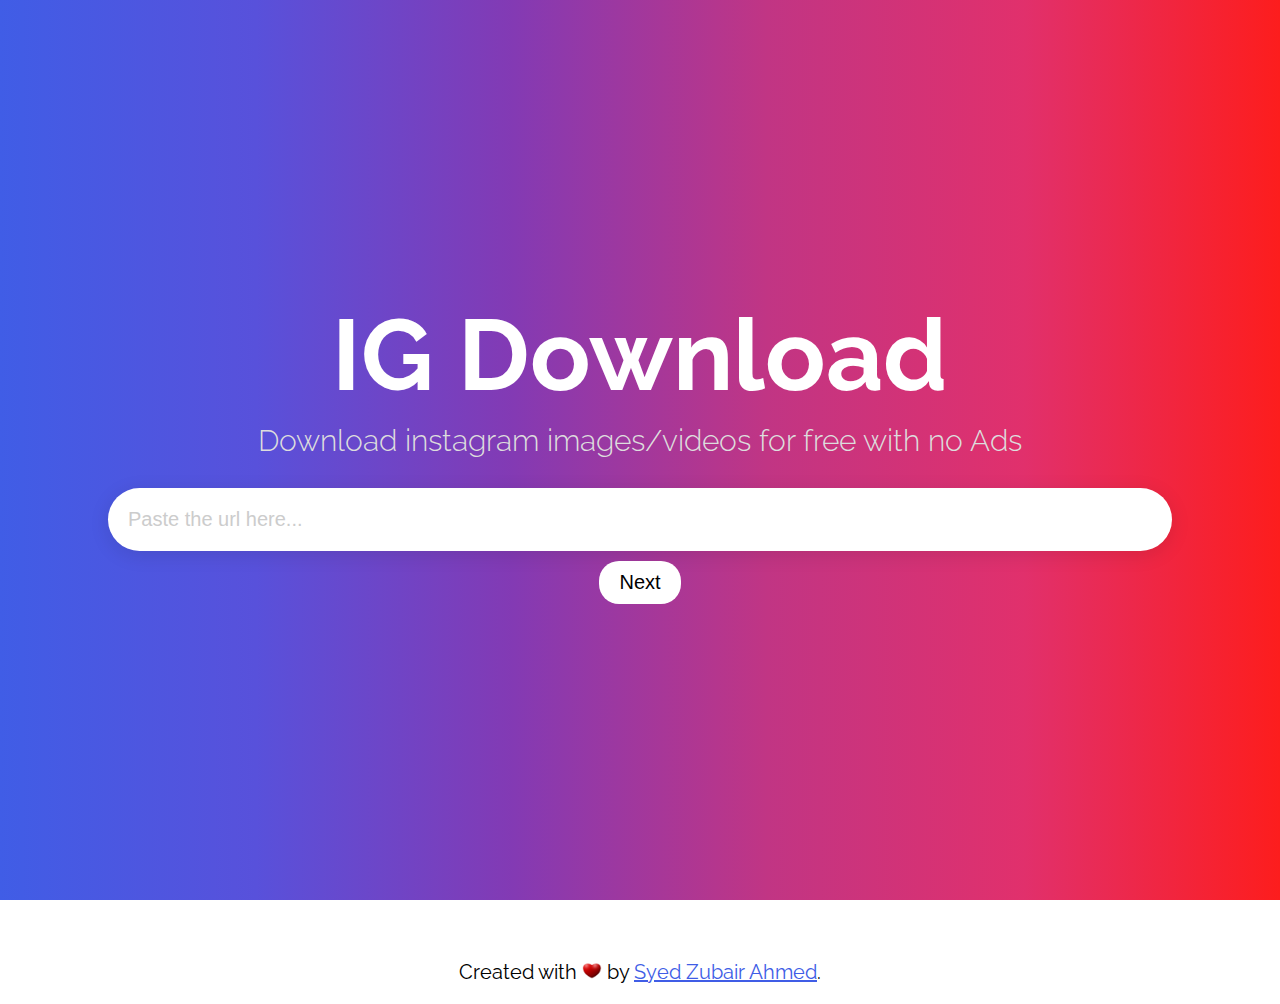
==== index.html @ 48ecaa1c "initial commit" ====
<!DOCTYPE html>
<html lang="en">

<head>
    <meta charset="UTF-8">
    <meta name="viewport" content="width=device-width, initial-scale=1.0">
    <meta name="theme-color" content="#e1306c" />
    <link href="https://fonts.googleapis.com/css2?family=Raleway:wght@300;400;700&display=swap" rel="stylesheet">
    <link rel="stylesheet" href="index.css" />
    <meta name="description" content="Download instagram images/videos for free with no Ads" />
    <title>IG Download</title>
</head>

<body>
    <header class="header">
        <h1 class="heading">IG Download</h1>
        <h2 class="sub-heading">
            Download instagram images/videos for free with no Ads
        </h2>
        <input type="text" name="url" class="input-url" placeholder="Paste the url here..." />
        <button class="submit-btn" onclick="getMedia()">Next</button>
    </header>
    <div class="result">
    </div>
    <div class="nothing">
    </div>
    <footer>
        <p>Created with <img src="./assets/heart.png" alt="heart" /> by <a href="https://github.com/syedzubairahmed001"
                target="_blank">Syed Zubair Ahmed</a>.</p>
    </footer>
    <script src="index.js"></script>
</body>

</html>
---- index.css ----
body {
  margin: 0;
  padding: 0;
  font-size: 10px;
  font-family: "Raleway", sans-serif;
  -webkit-font-smoothing: antialiased;
  -moz-osx-font-smoothing: grayscale;
}
html {
  font-size: 10px;
}

.header {
  /* background-image: url("../../assets/images/hero-bg.svg"); */
  background-image: linear-gradient(
    to right,
    #405de6,
    #5851db,
    #833ab4,
    #c13584,
    #e1306c,
    #fd1d1d
  );
  background-position: top;
  background-size: contain;
  background-repeat: no-repeat;
  width: 100%;
  height: 100vh;
  display: flex;
  align-items: center;
  justify-content: center;
  flex-direction: column;
}
.nothing {
  display: none;
}
.heading {
  font-size: 10rem;
  margin: 0;
  margin-bottom: 1rem;
  color: #fff;
  text-align: center;
}
.sub-heading {
  font-size: 3rem;
  font-weight: 300;
  color: #ddd;
  margin: 0;
  margin-bottom: 3rem;
  text-align: center;
}

.input-url {
  padding: 2rem;
  font-size: 2rem;
  border-radius: 4rem;
  width: 80%;
  border: none;
  box-shadow: 0px 4px 20px rgba(0, 0, 0, 0.1);
  margin-bottom: 1rem;
}
.input-url::placeholder {
  color: #ccc;
}

.submit-btn {
  background-color: #fff;
  border: none;
  border-radius: 2rem;
  padding: 1rem 2rem;
  font-size: 2rem;
  font-weight: 400;
  cursor: pointer;
}
.result {
  text-align: center;
  display: flex;
  flex-direction: row;
  padding: 20px;
  align-items: center;
  justify-content: center;
}
.image,
.video {
  width: 200px;
  border-radius: 20px;
}
.download-btn {
  background-image: linear-gradient(
    to right,
    #405de6,
    #5851db,
    #833ab4,
    #c13584,
    #e1306c,
    #fd1d1d
  );
  border: none;
  border-radius: 2rem;
  padding: 1rem 2rem;
  font-size: 2rem;
  cursor: pointer;
  color: #fff;
  text-decoration: none;
  margin-top: 10px;
  margin-left: 10px;
}
footer {
  width: 100%;
  text-align: center;
  font-size: 20px;
}
footer img {
  width: 20px;
}
footer a {
  color: #405de6;
}
@media only screen and (max-width: 600px) {
  .heading {
    font-size: 5rem;
  }
  .sub-heading {
    font-size: 2rem;
  }
  .input-url {
    padding: 1rem;
    font-size: 1.5rem;
    border-radius: 3rem;
    width: 90%;
  }
  .result {
    flex-direction: column;
  }
  footer {
    font-size: 15px;
  }
  .download-btn{
    margin-left: 0;
  }
}
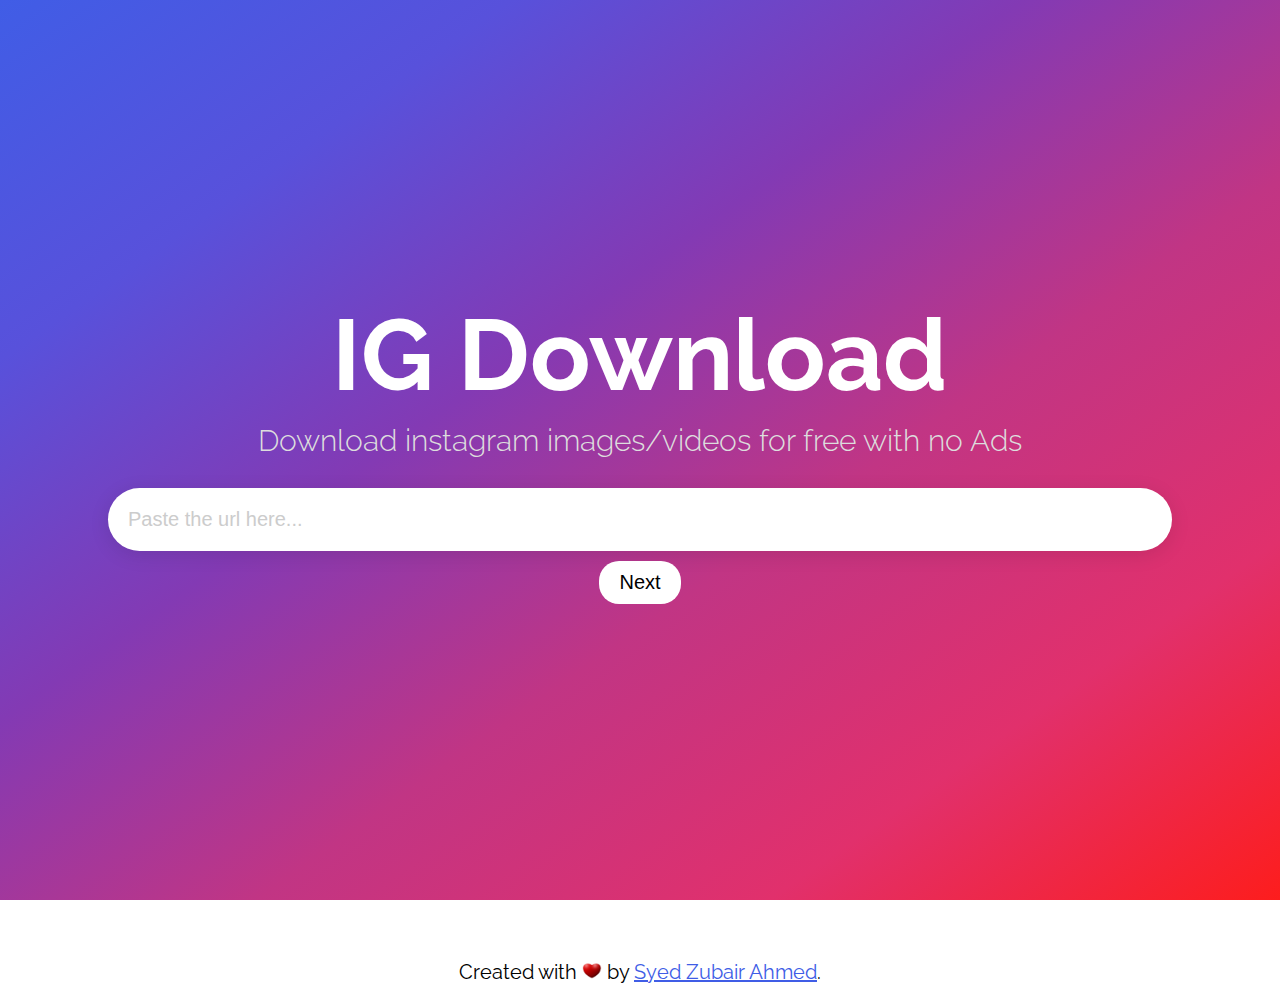
==== commit 3a44803a: "added google analytics" ====
--- a/index.html
+++ b/index.html
@@ -2,6 +2,15 @@
 <html lang="en">
 
 <head>
+    <!-- Global site tag (gtag.js) - Google Analytics -->
+<script async src="https://www.googletagmanager.com/gtag/js?id=UA-160631403-3"></script>
+<script>
+  window.dataLayer = window.dataLayer || [];
+  function gtag(){dataLayer.push(arguments);}
+  gtag('js', new Date());
+
+  gtag('config', 'UA-160631403-3');
+</script>
     <meta charset="UTF-8">
     <meta name="viewport" content="width=device-width, initial-scale=1.0">
     <meta name="theme-color" content="#e1306c" />
@@ -29,6 +38,8 @@
                 target="_blank">Syed Zubair Ahmed</a>.</p>
     </footer>
     <script src="index.js"></script>
+    
+
 </body>
 
-</html>+</html>
--- a/index.css
+++ b/index.css
@@ -13,7 +13,7 @@
 .header {
   /* background-image: url("../../assets/images/hero-bg.svg"); */
   background-image: linear-gradient(
-    to right,
+    to bottom right,
     #405de6,
     #5851db,
     #833ab4,
@@ -87,7 +87,7 @@
 }
 .download-btn {
   background-image: linear-gradient(
-    to right,
+    to bottom right,
     #405de6,
     #5851db,
     #833ab4,
